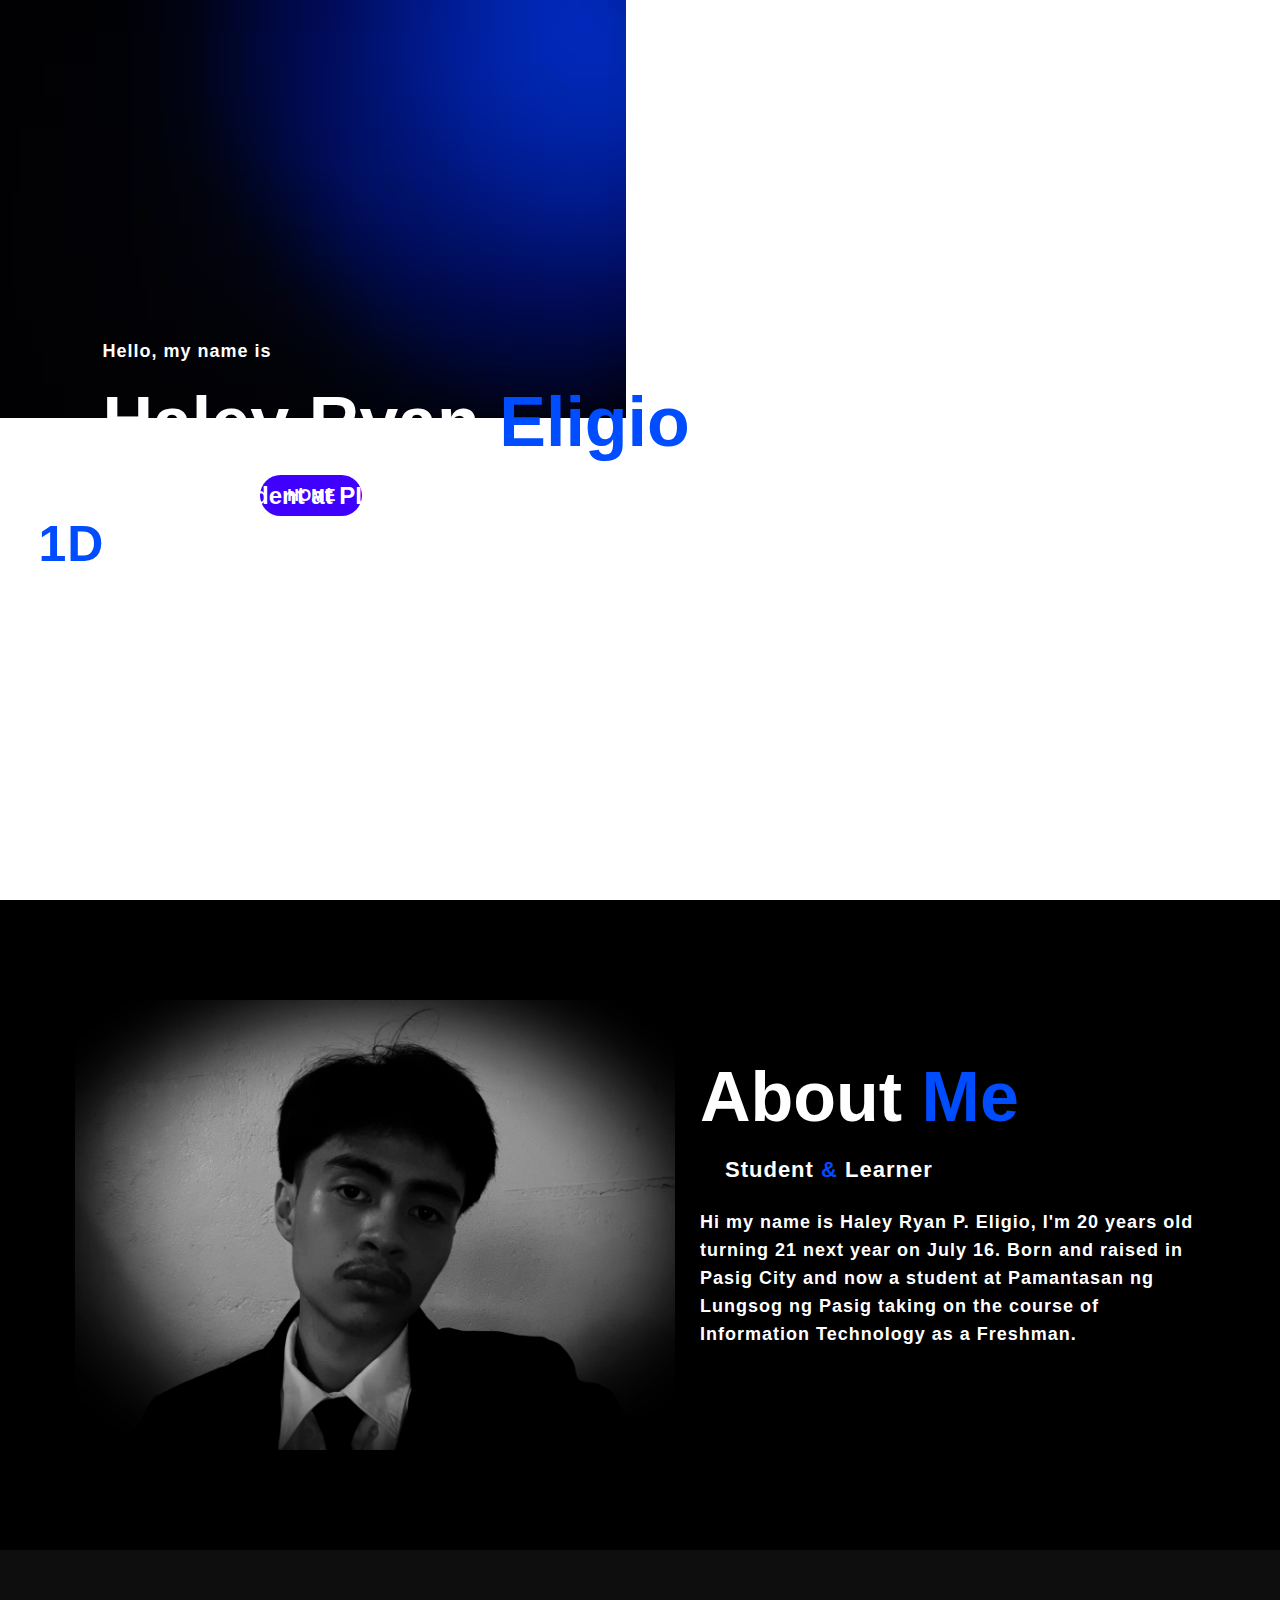
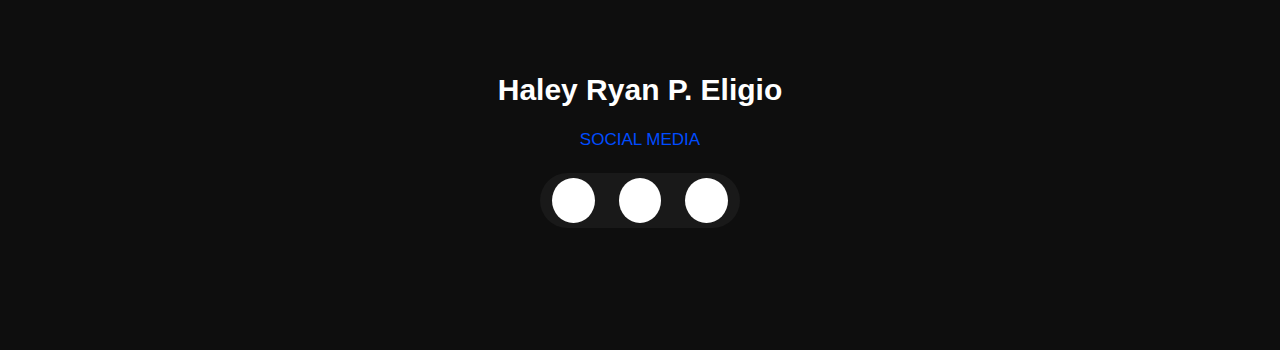
==== index.html @ 79496ac4 "Add files via upload" ====
<!DOCTYPE html>
<html lang="en">
<head>
    <title>Final Project</title>
    <meta charset="UTF-8">
    <meta name="viewport" content="width=device-width", initial-scale="1">
    <link rel="stylesheet" type="text/css" href="style.css">
    <link rel="icon" href="icon.png" type="image/x-icon">
    <link rel="stylesheet" href="https://cdnjs.cloudflare.com/ajax/libs/font-awesome/6.5.1/css/all.min.css" integrity="sha512-DTOQO9RWCH3ppGqcWaEA1BIZOC6xxalwEsw9c2QQeAIftl+Vegovlnee1c9QX4TctnWMn13TZye+giMm8e2LwA==" crossorigin="anonymous" referrerpolicy="no-referrer" />
</head>
<body>
 <div class="background">
   <img src="blue.avif">
    <nav>
         <h2 class="logo">BSIT-<span>1D</span></h2>
       <ul>
        <li><a href="index.html" id="one">HOME</a></li>
        <li><a href="family.html">FAMILY</a></li>
        <li><a href="hobbies.html">HOBBIES</a></li>
        <li><a href="abilities.html">ABILITIES</a></li>
        <li><a href="field.html">FIELD</a></li>
        <li><a href="career.html">CAREER</a></li>
       </ul>
    </nav>  

    <div class="content">
        <h4>Hello, my name is</h4>
        <h1>Haley Ryan <span>Eligio</span></h1>
        <h3>First Year student at PLP</h3>
    </div>
 </div>

 <section class="about">
    <div class="main"> 
        <img src="haley.jpg">
        <div class="about-text">
            <h2>About <span>Me</span></h2>
            <h5>Student <span>&</span> Learner</h5>
            <p>Hi my name is  Haley Ryan P. Eligio, I'm 20 years old turning 21 next year on July 16. Born and raised in Pasig City and now a student at Pamantasan ng Lungsog ng Pasig taking on the course of Information Technology as a Freshman.</p>
        </div>
    </div>
 </section>
 <footer>
    <p>Haley Ryan P. Eligio</p>
    <p>SOCIAL MEDIA</p>
    <div class="card">
     <div class="social">
        <a href="https://www.facebook.com/main.acc.ni.eligio/"><i class="fa-brands fa-facebook-f"></i></a>
        <a href="https://www.youtube.com/@Reign_"><i class="fa-brands fa-youtube"></i></a>
        <a href="https://www.instagram.com/wolf.haleyy_/"><i class="fa-brands fa-instagram"></i></a>
     </div>
    </div>
 </footer>
</body>
</html>
---- style.css ----
*{
    font-family: 'Arial', sans-serif;
    margin: 0px;
    padding: 0px;
    box-sizing: border-box;
}
.background{
    height: 100vh;
    width: 100%;
    background-size: cover;
    background-position: center;
}
nav{
    display: flex;
    align-items: center;
    justify-content: space-between;
    padding-top: 35px;
    padding-left: 3%;
    padding-right: 3%;
}
.logo{
    color: white;
    font-size: 50px;
    letter-spacing: 1px;
    cursor: pointer;
}
nav ul li{
    list-style-type: none;
    display: inline-block;
    padding: 10px 25px;
}
nav ul li a{
    color: white;
    text-decoration: none;
    font-weight: bolder;
    letter-spacing: 0px;
    text-decoration: none;
    border: 2px solid transparent;
    padding: 10px 25px;
}
nav ul li a:hover{
    background-color: rgb(64, 0, 255);
    border-radius: 30px;
    transform: scale(1.2);
    transition: .2s;
}
.content{
    position: absolute;
    top: 50%;
    left: 8%;
    transform: translateY(-50%);
}
h1{
    color: white;
    margin: 20px 0px 20px;
    font-size: 70px;
}
h3{
    color: white;
    font-size: 24px;
    margin-bottom: 50px;
}
h4{
    color: white;
    letter-spacing: 1px;
    font-size: 18px;
}
span{
    color: rgb(0, 76, 255);
}
.about{
    width: 100%;
    padding: 100px 0px;
    color: white;
    background-color: #000000;
}
.about img{
    height: auto;
    width: 600px;
}
.about-text{
    width: 600px;
}
.main{
    width: 1130px;
    max-width: 95%;
    margin: 0 auto;
    display: flex;
    align-items: center;
    justify-content: space-around;
}
.about-text h2{
    color: white;
    font-size: 70px;
    font-weight: bold;
    text-transform: capitalize;
    margin-bottom: 20px;
    margin-left: 25px;
}
.about-text h5{
    color: white;
    letter-spacing: 1px;
    font-size: 22px;
    margin-bottom: 25px;
    margin-left: 50px;
    text-transform: capitalize;
}
.about-text p{
    color: white;
    letter-spacing: 1px;
    line-height: 28px;
    font-size: 18px;
    font-weight: bold;
    margin-bottom: 45px;
    margin-left: 25px;
}
footer{
    position: relative;
    width: 100%;
    height: 400px;
    background-color: #0e0e0e;
    display: flex;
    flex-direction: column;
    align-items: center;
    justify-content: center;
}
footer p:nth-child(1){
    font-size: 30px;
    color: white;
    margin-bottom: 20px;
    font-weight: bold;
}
footer p:nth-child(2){
    color: rgb(0, 76, 255);
    font-size: 17px;
    width: 500px;
    text-align: center;
    line-height: 26px;
}
.card{
    height: 55px;
    width: 200px;
    background: #191919;
    border-radius: 40px;
    margin-top: 20px;
}
.social{
    display: flex;
}
.social a{
    width: 55px;
    height: 45px;
    display: flex;
    align-items: center;
    justify-content: center;
    background-color: white;
    border-radius: 50%;
    margin: 5px 12px;
    color: rgb(0, 76, 255);
    text-decoration: none;
}
.social a:hover{
    transform: scale(1.2);
    transition: .2s;
}
#one{
    font-family: Arial, sans-serif;
    color: white;
    text-align: center;
    border-radius: 30px;
    padding: 10px 25px;
    text-decoration: none;
    background-color: rgb(64, 0, 255)
}
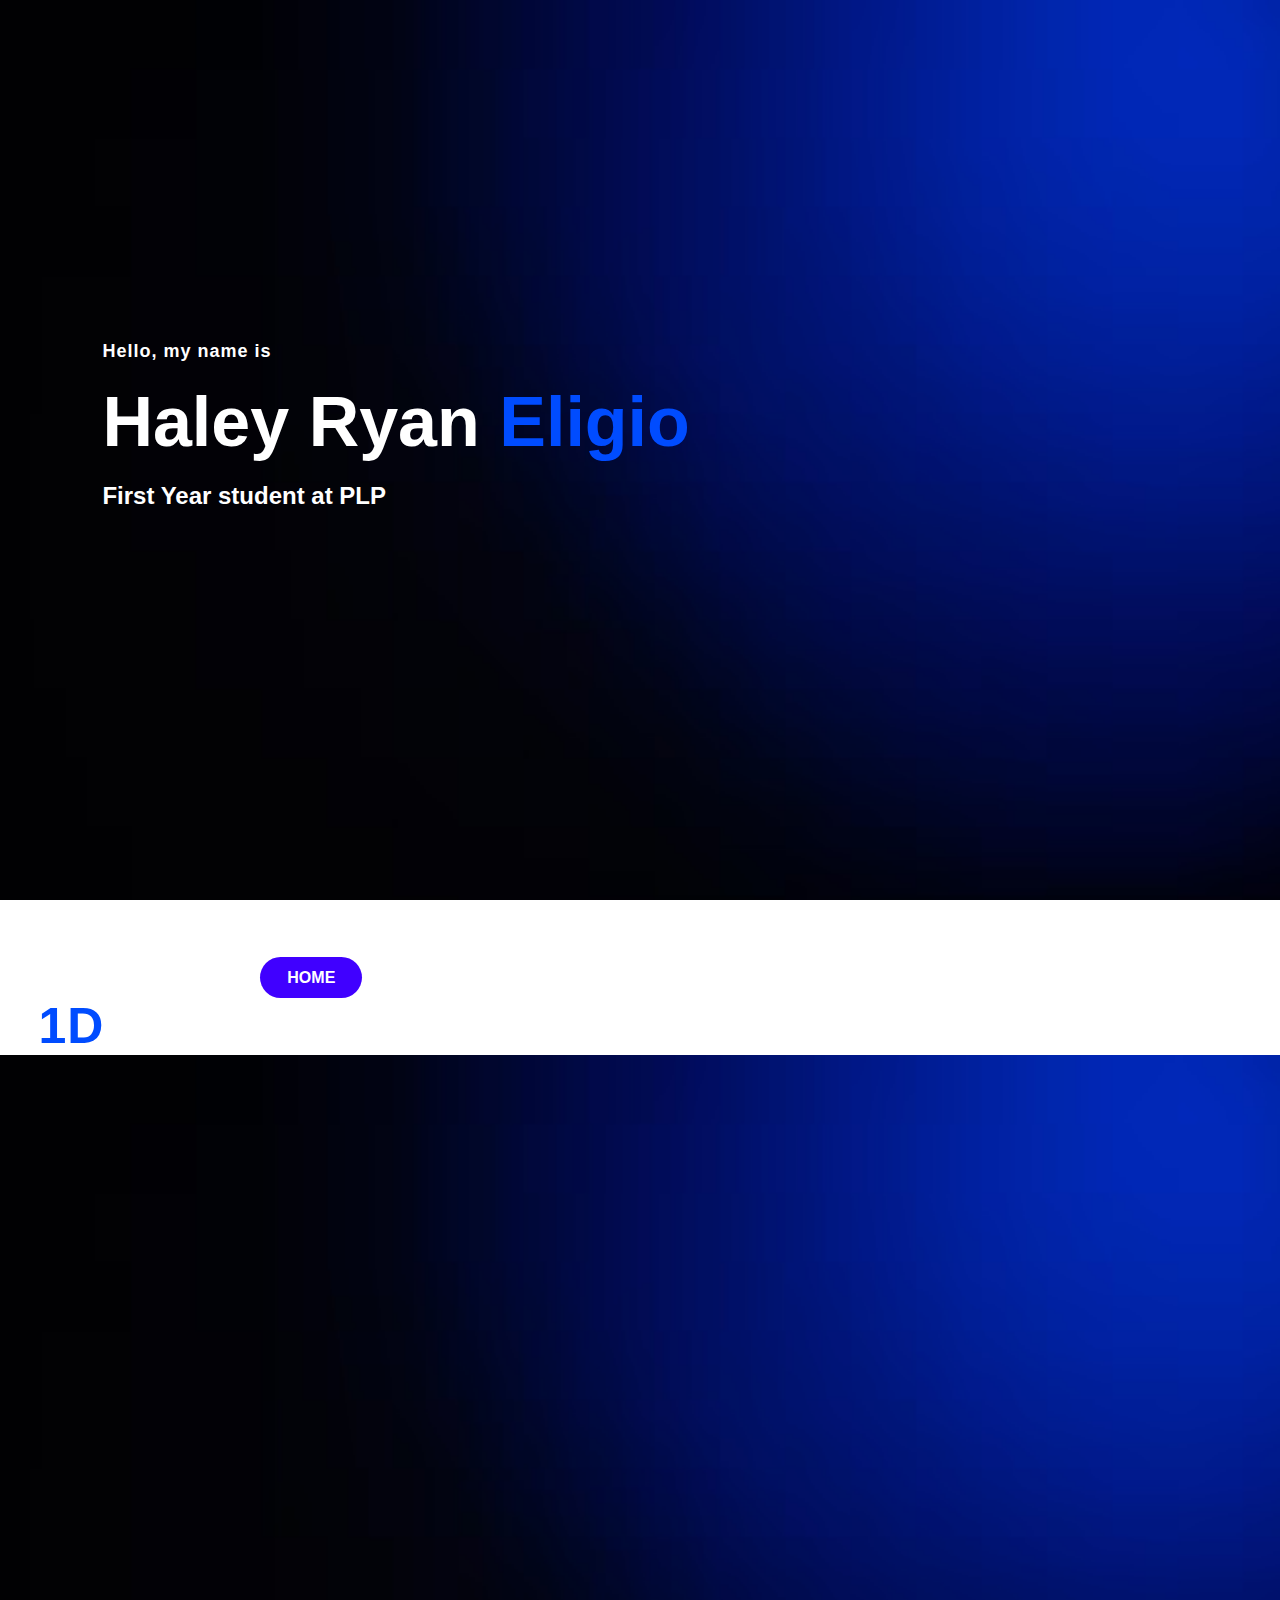
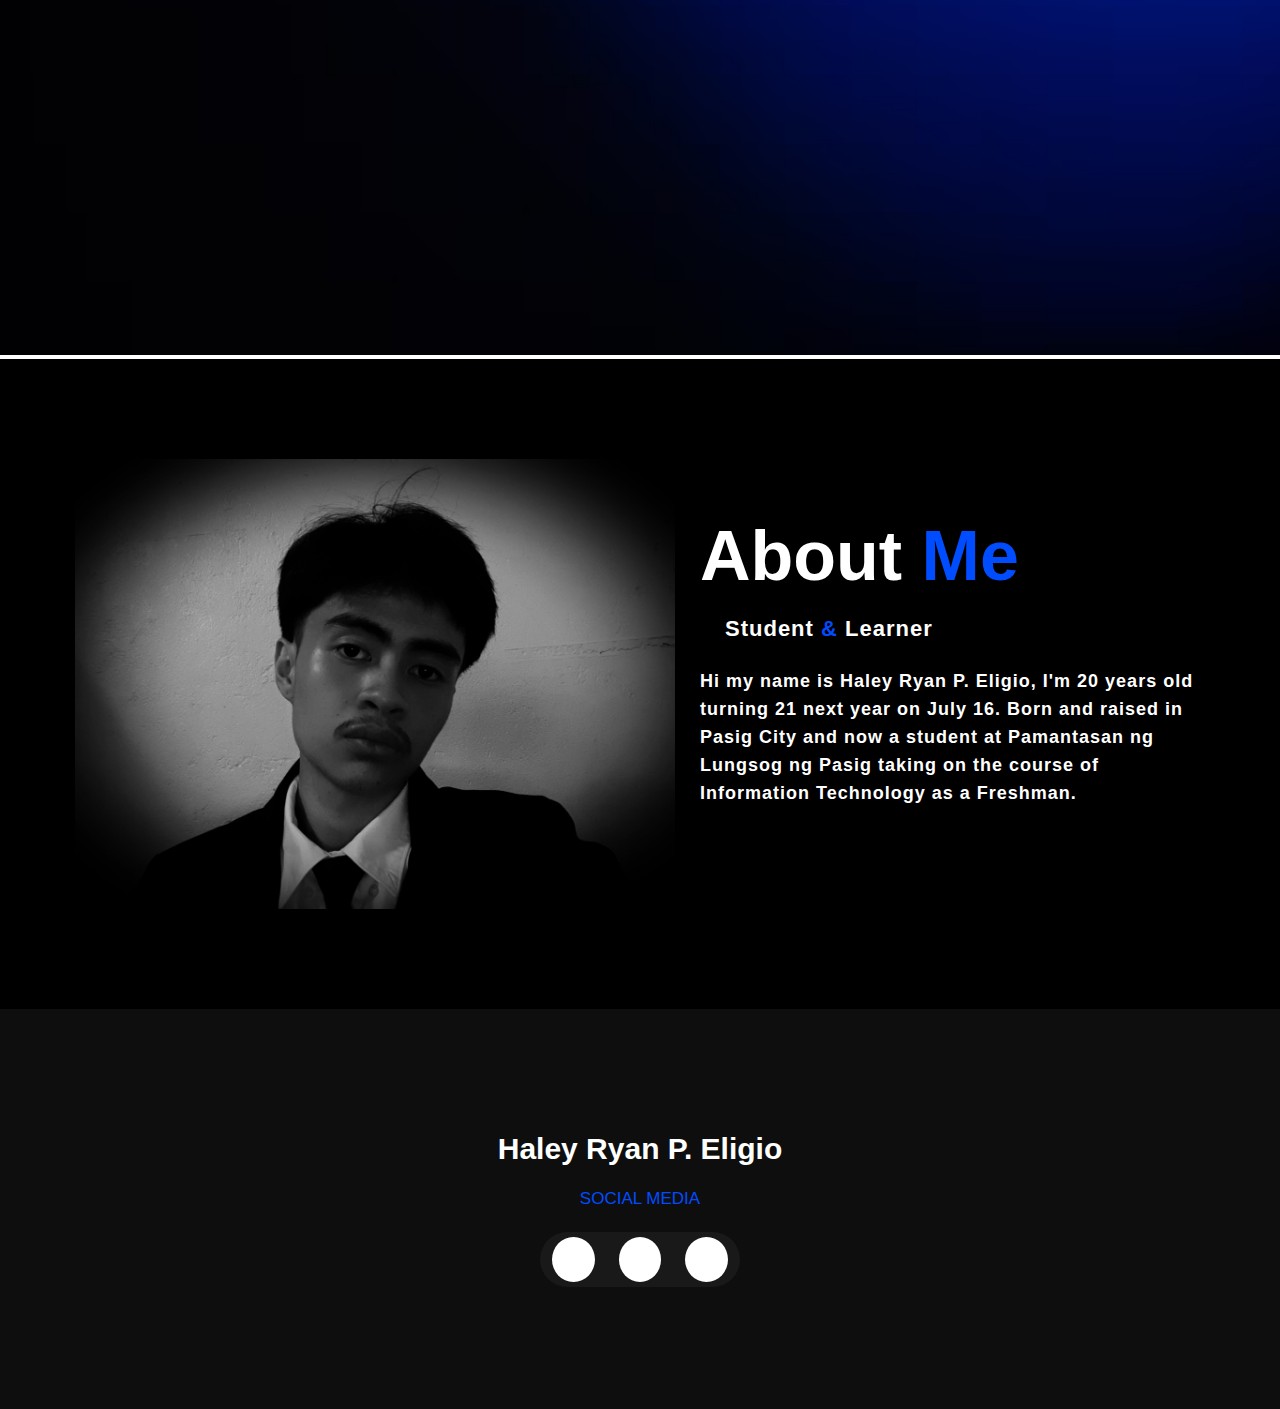
==== commit e97839a3: "Add files via upload" ====
--- a/index.html
+++ b/index.html
@@ -21,8 +21,8 @@
         <li><a href="field.html">FIELD</a></li>
         <li><a href="career.html">CAREER</a></li>
        </ul>
-    </nav>  
-
+    </nav>
+    <img src="blue.avif">
     <div class="content">
         <h4>Hello, my name is</h4>
         <h1>Haley Ryan <span>Eligio</span></h1>
--- a/style.css
+++ b/style.css
@@ -4,7 +4,7 @@
     padding: 0px;
     box-sizing: border-box;
 }
-.background{
+.background img {
     height: 100vh;
     width: 100%;
     background-size: cover;
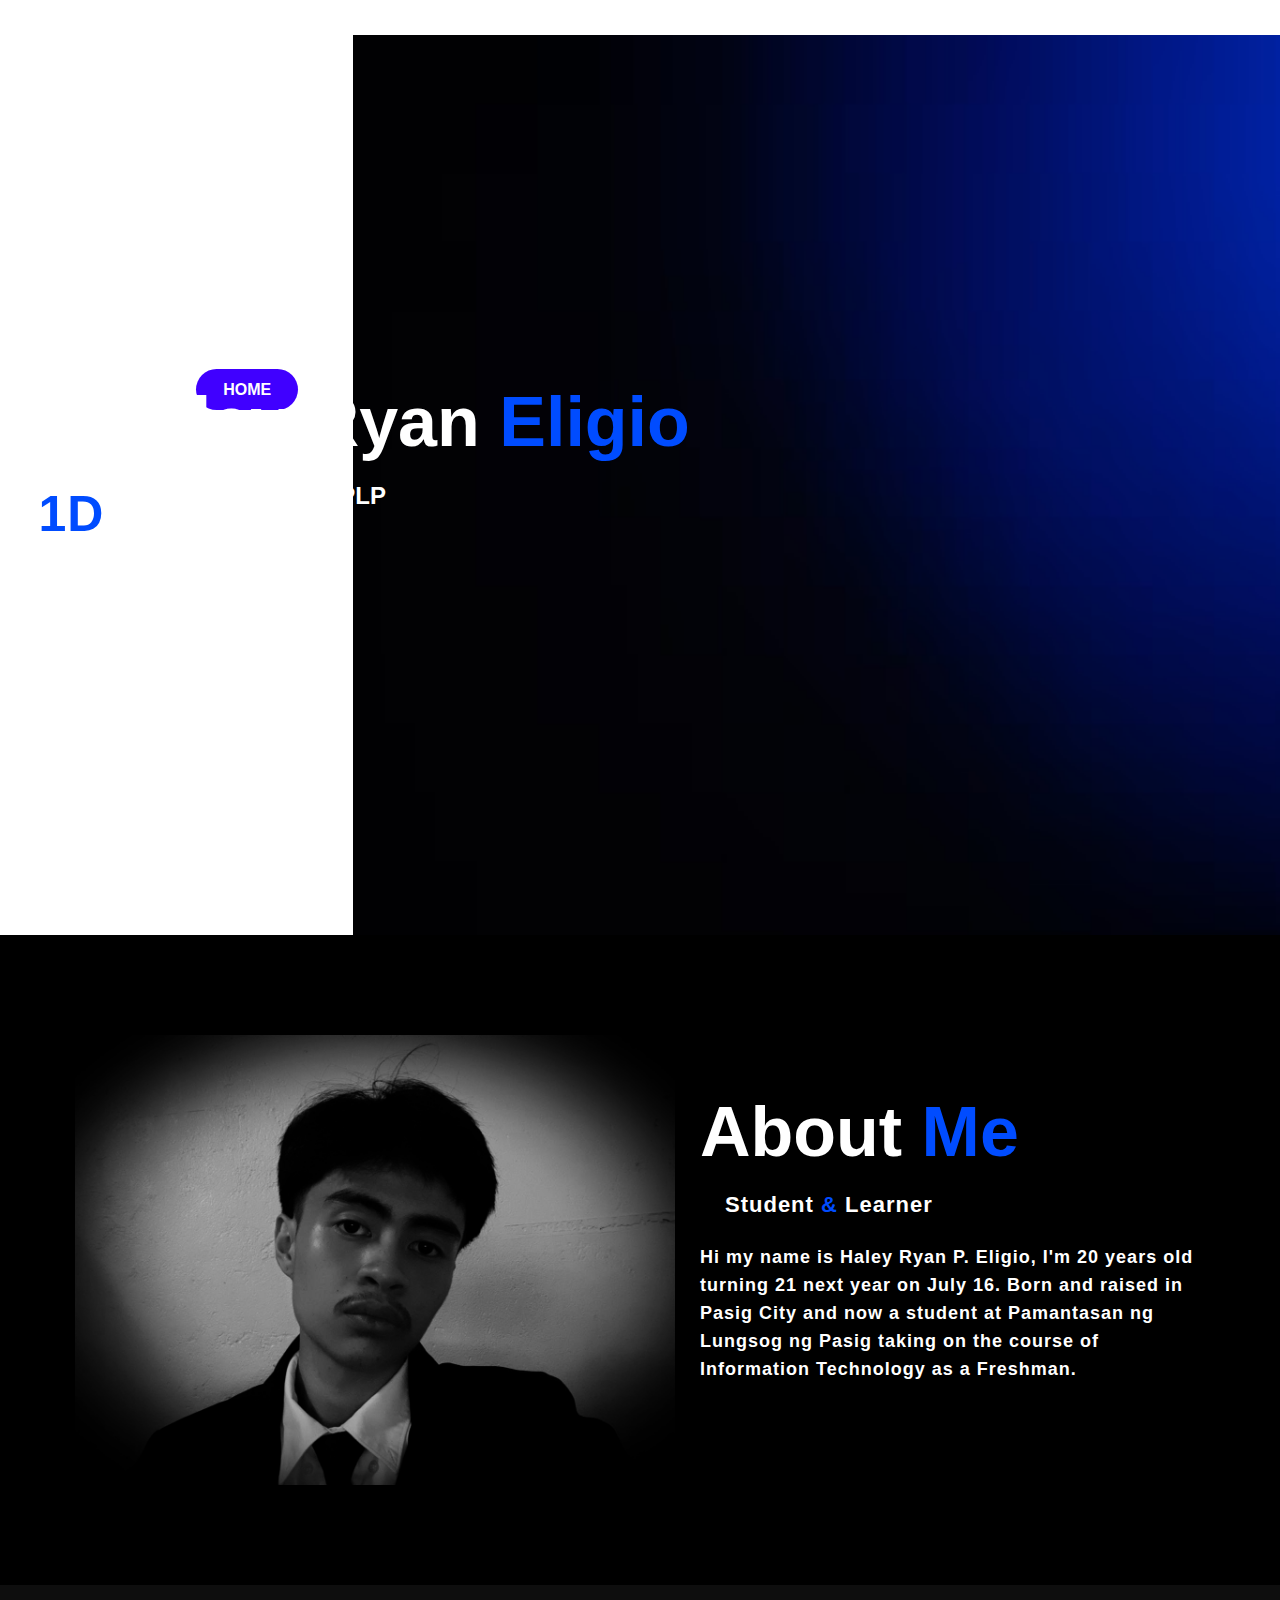
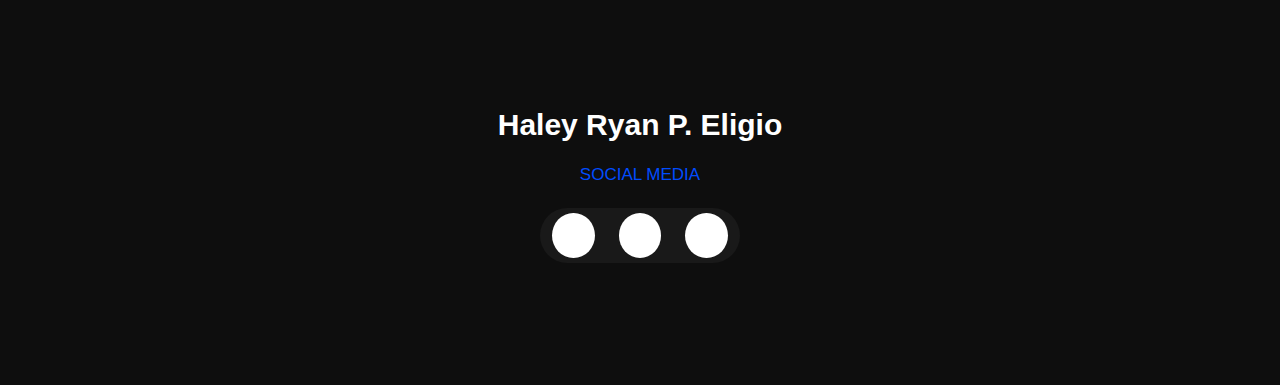
==== commit bac8f665: "Add files via upload" ====
--- a/index.html
+++ b/index.html
@@ -10,7 +10,6 @@
 </head>
 <body>
  <div class="background">
-   <img src="blue.avif">
     <nav>
          <h2 class="logo">BSIT-<span>1D</span></h2>
        <ul>
@@ -21,8 +20,8 @@
         <li><a href="field.html">FIELD</a></li>
         <li><a href="career.html">CAREER</a></li>
        </ul>
+       <img src="blue.avif">
     </nav>
-    <img src="blue.avif">
     <div class="content">
         <h4>Hello, my name is</h4>
         <h1>Haley Ryan <span>Eligio</span></h1>
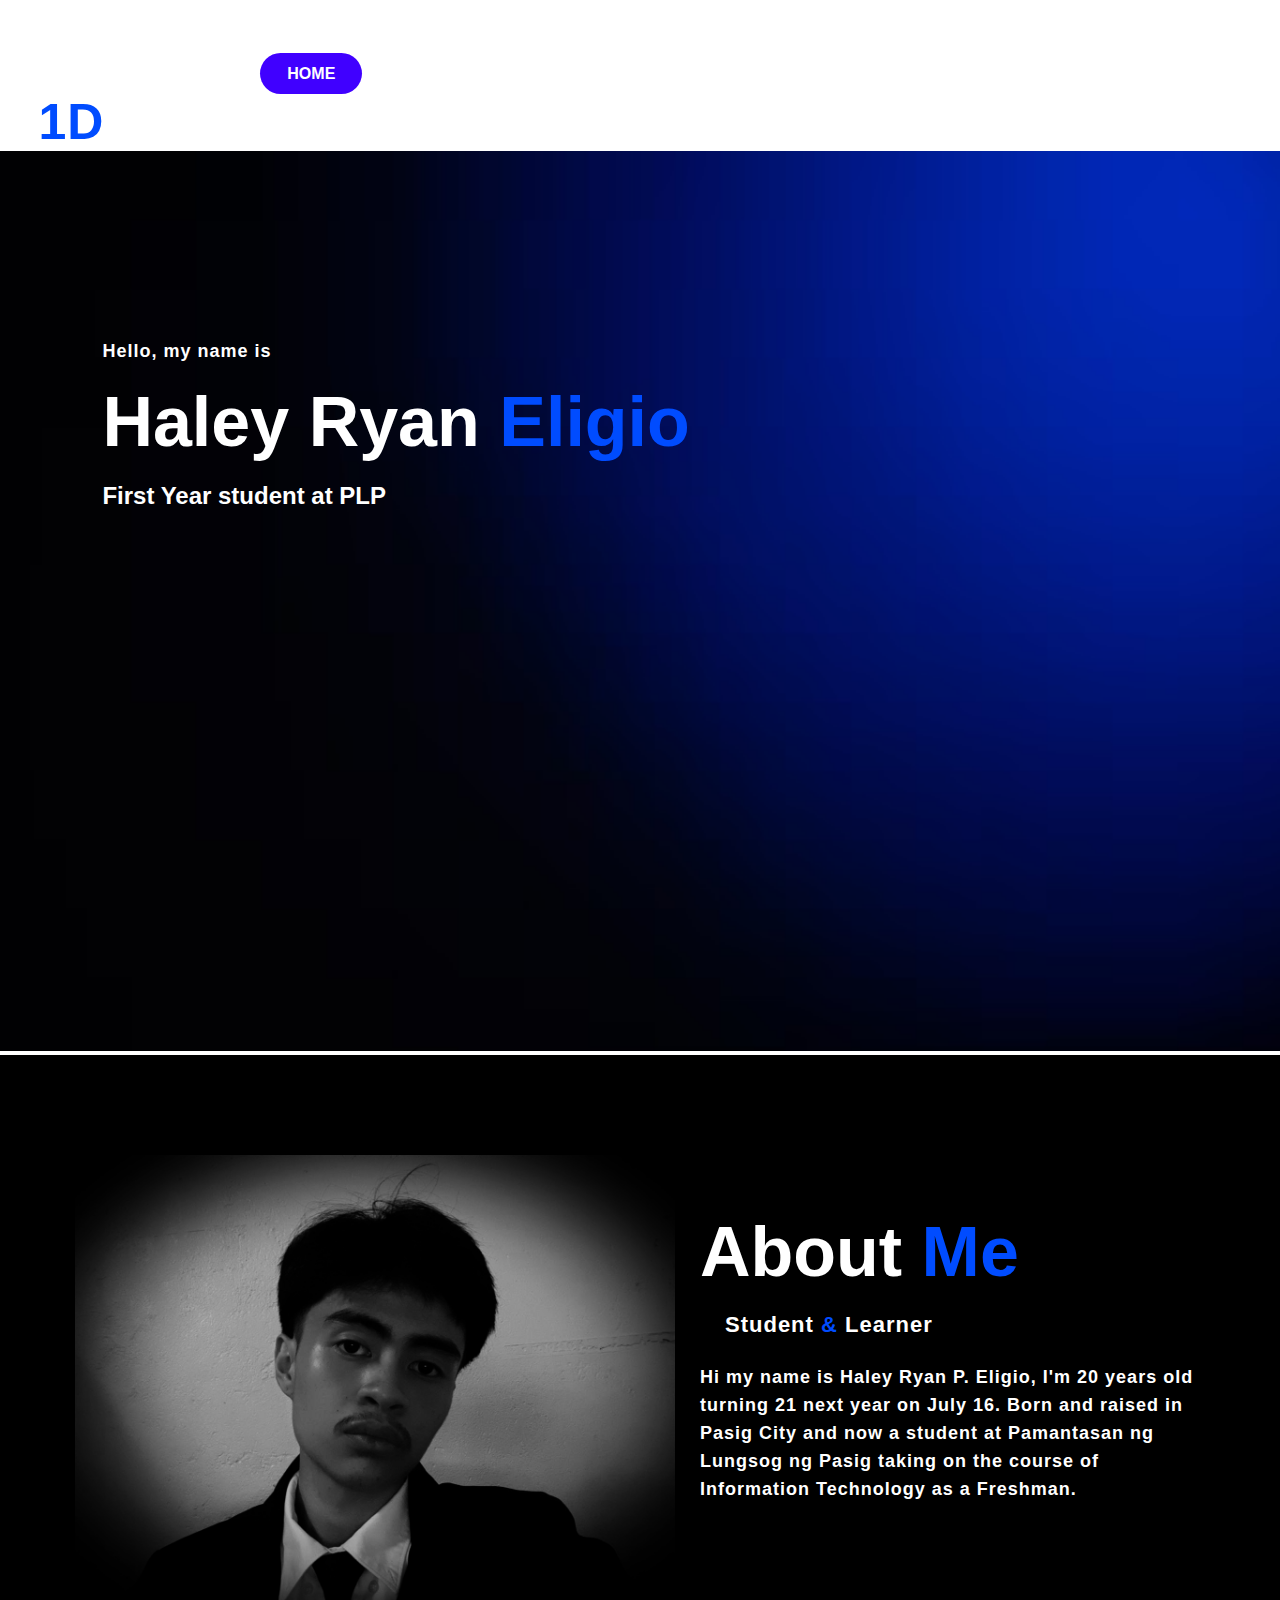
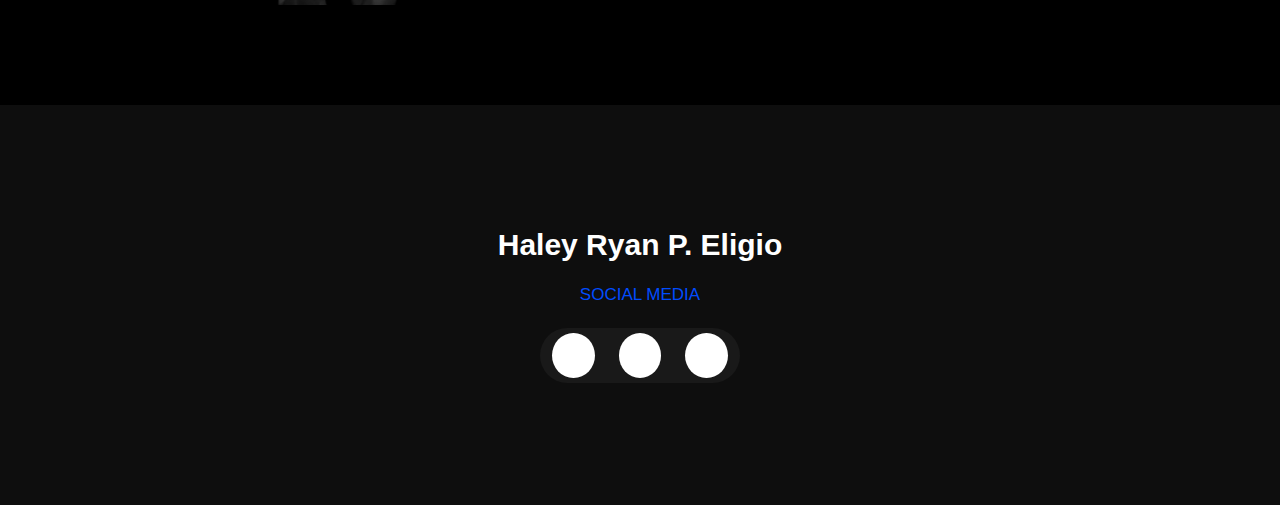
==== commit 8ca52fa8: "Add files via upload" ====
--- a/index.html
+++ b/index.html
@@ -20,8 +20,8 @@
         <li><a href="field.html">FIELD</a></li>
         <li><a href="career.html">CAREER</a></li>
        </ul>
-       <img src="blue.avif">
     </nav>
+    <img src="blue.avif">
     <div class="content">
         <h4>Hello, my name is</h4>
         <h1>Haley Ryan <span>Eligio</span></h1>
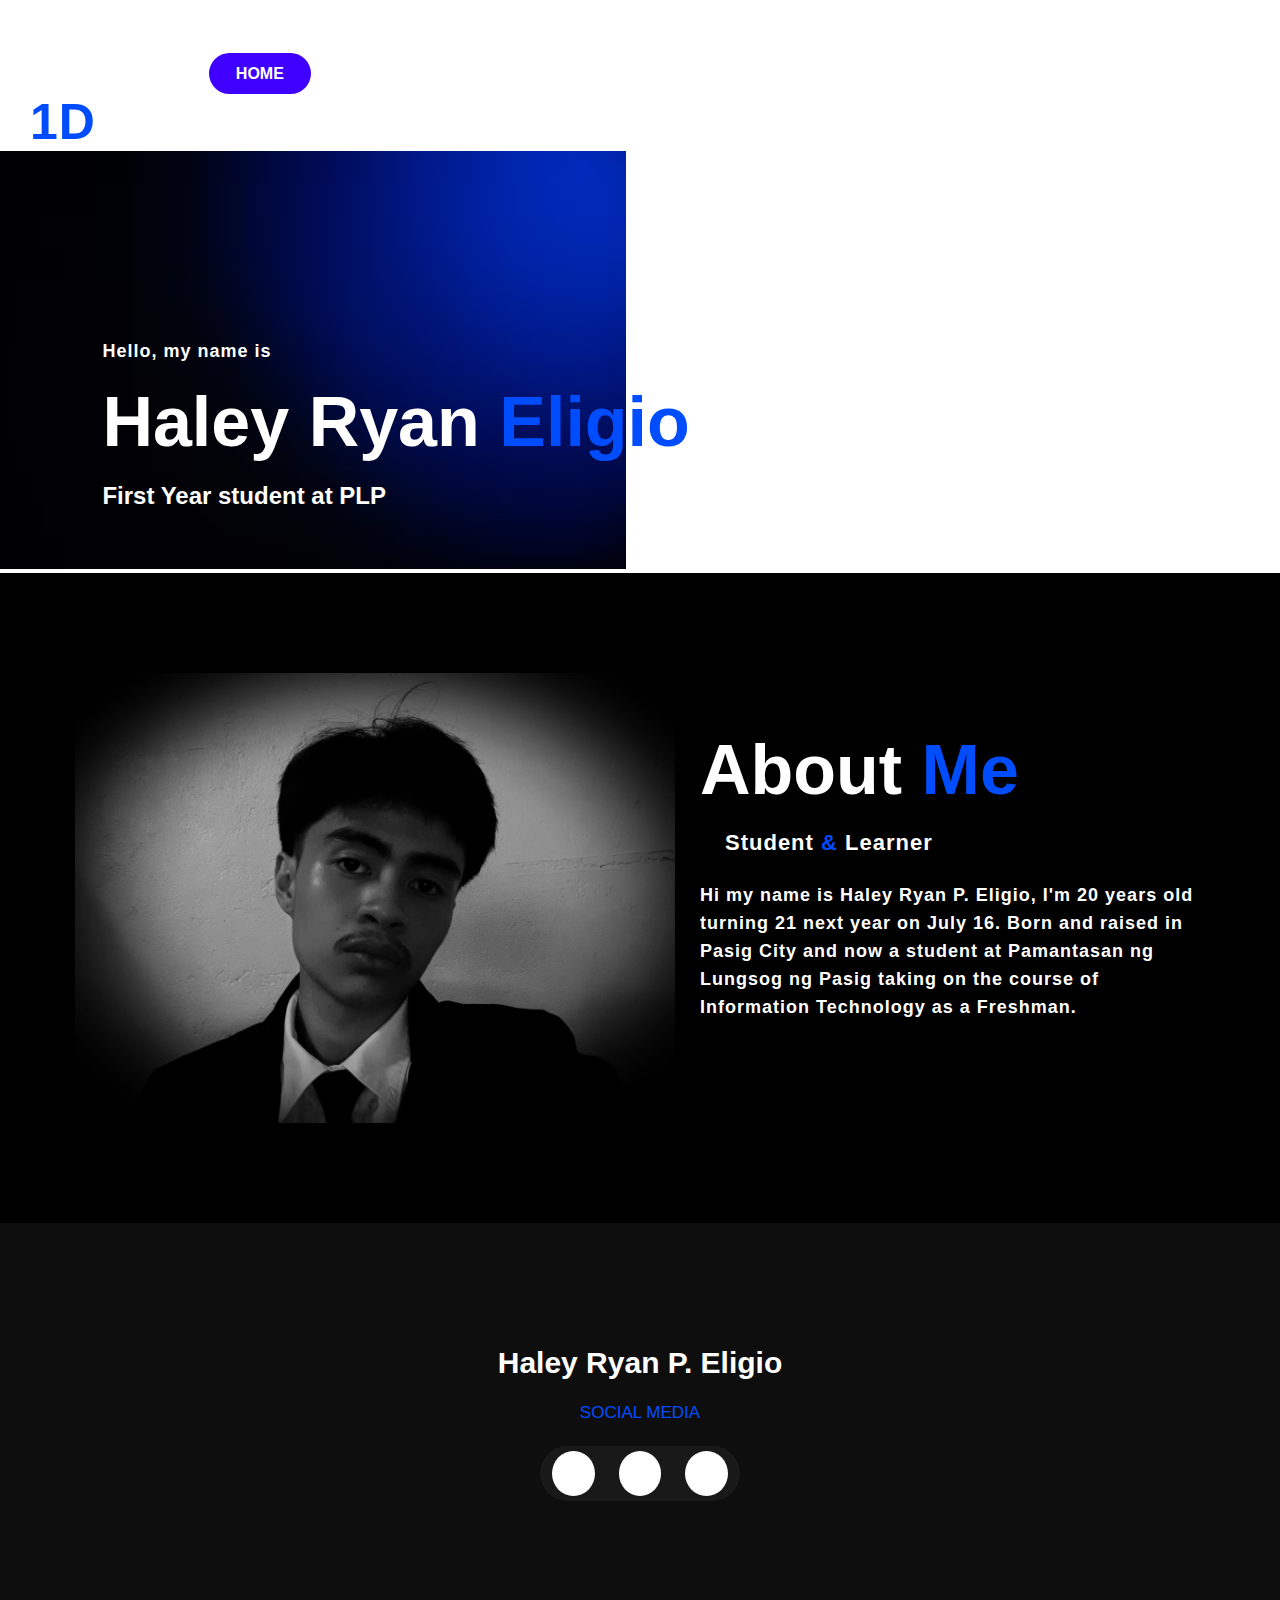
==== commit ad9f5e4f: "Add files via upload" ====
--- a/style.css
+++ b/style.css
@@ -4,15 +4,16 @@
     padding: 0px;
     box-sizing: border-box;
 }
-.background img {
-    height: 100vh;
-    width: 100%;
+.background {
+    height: auto;
+    width: 1000px;
+    background-image: "blue.avif";
     background-size: cover;
     background-position: center;
 }
 nav{
     display: flex;
-    align-items: center;
+    align-items: center; 
     justify-content: space-between;
     padding-top: 35px;
     padding-left: 3%;
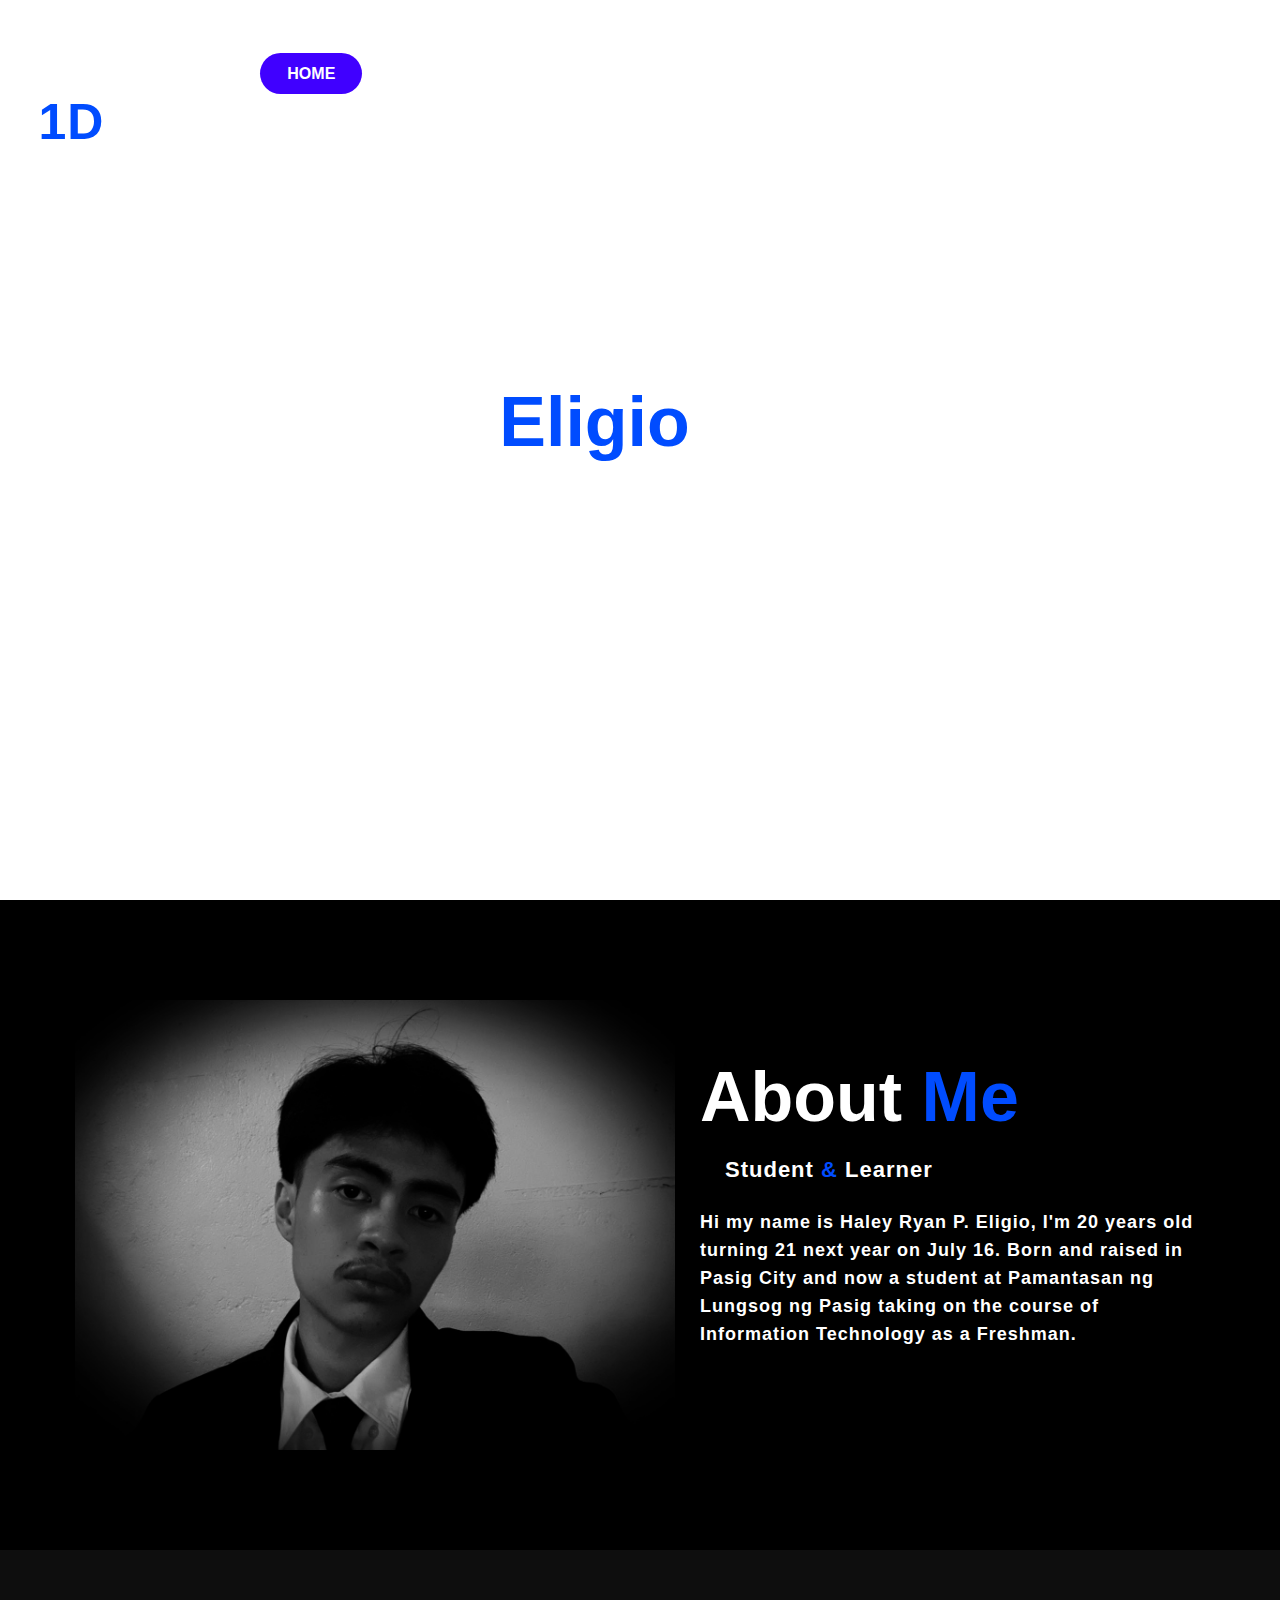
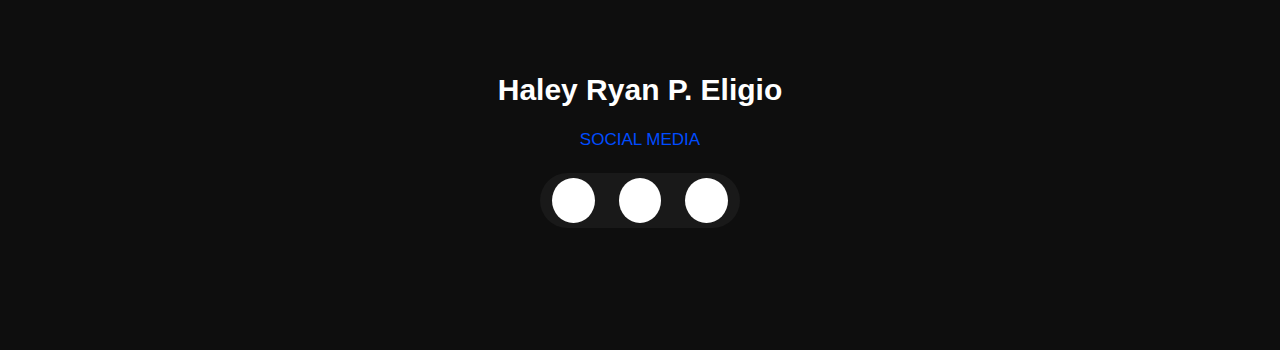
==== commit 464c7c44: "Add files via upload" ====
--- a/index.html
+++ b/index.html
@@ -21,7 +21,6 @@
         <li><a href="career.html">CAREER</a></li>
        </ul>
     </nav>
-    <img src="blue.avif">
     <div class="content">
         <h4>Hello, my name is</h4>
         <h1>Haley Ryan <span>Eligio</span></h1>
--- a/style.css
+++ b/style.css
@@ -5,9 +5,9 @@
     box-sizing: border-box;
 }
 .background {
-    height: auto;
-    width: 1000px;
-    background-image: "blue.avif";
+    height: 100vh;
+    width: 100%;
+    background-image: url("../img/blue.avif");
     background-size: cover;
     background-position: center;
 }
